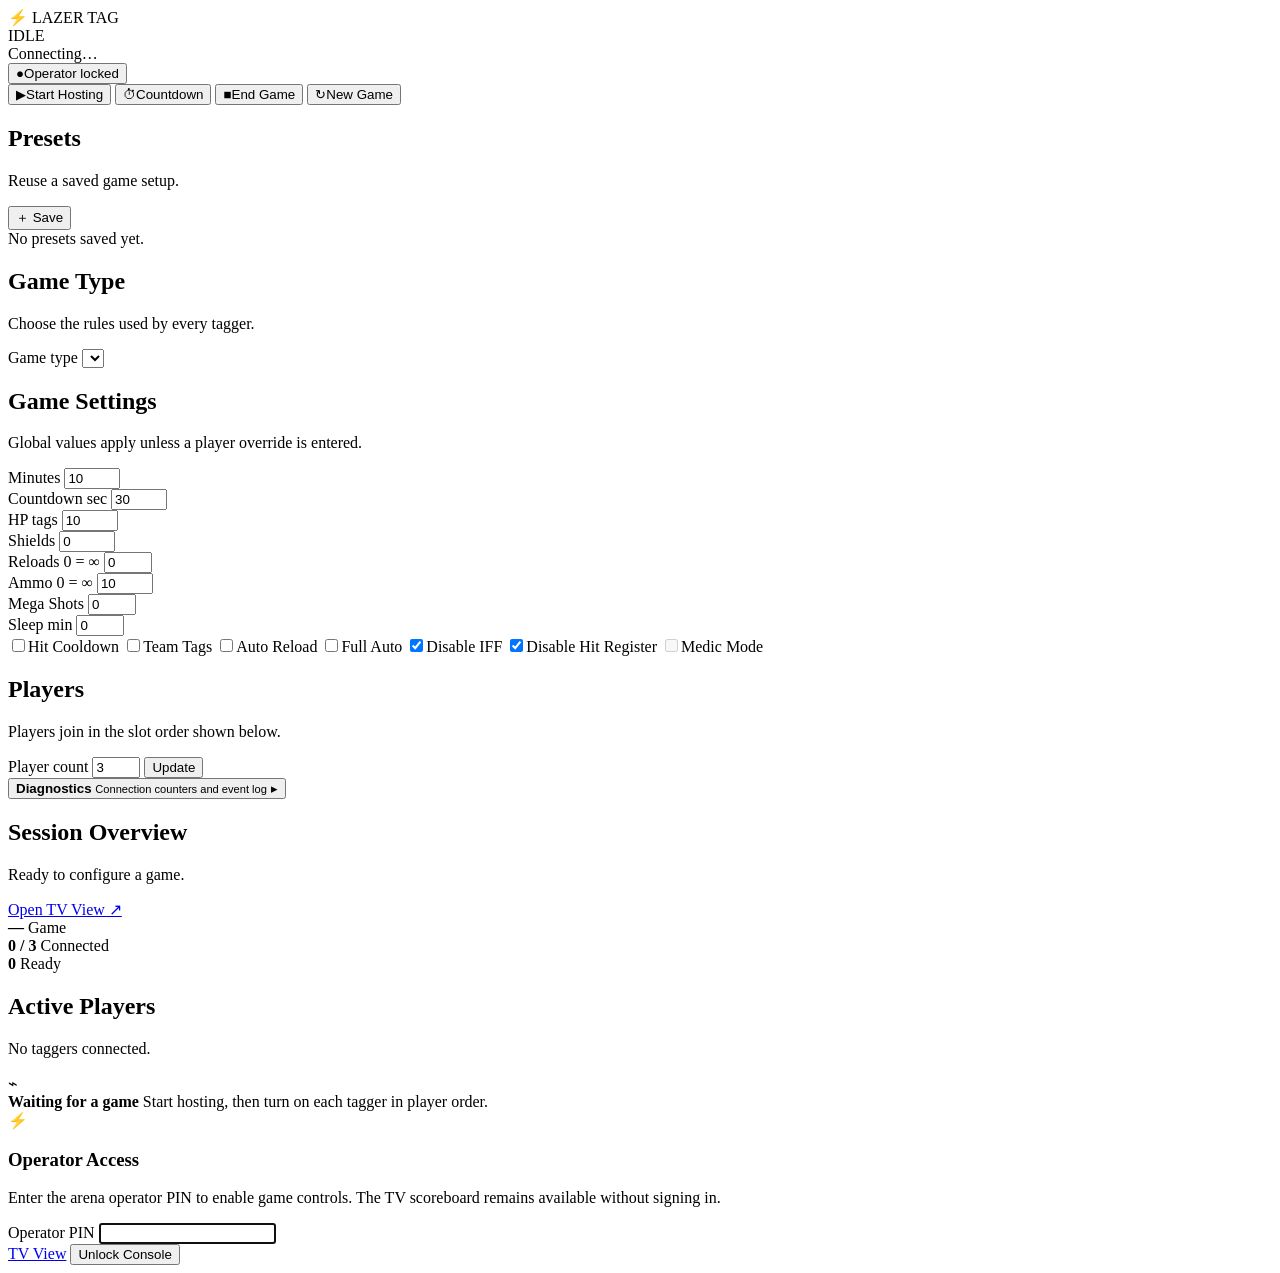
==== LazerTagWebServer/wwwroot/index.html @ 1cfc1164 "Correct repository structure and remove generated files" ====
<!DOCTYPE html>
<html lang="en">
<head>
<meta charset="UTF-8">
<meta name="viewport" content="width=device-width, initial-scale=1.0, maximum-scale=1.0">
<meta name="theme-color" content="#0d1119">
<title>Lazer Tag Control</title>
<link rel="stylesheet" href="/css/app.css">
</head>
<body>

<div id="app-header">
  <header id="topbar">
    <div class="brand" aria-label="Lazer Tag Control">
      <span class="brand-mark" aria-hidden="true">⚡</span>
      <span id="title-text">LAZER TAG</span>
    </div>
    <div id="phase-pill" class="phase-pill phase-idle" aria-live="polite">IDLE</div>
    <div class="header-status">
      <div id="relay-badge" class="relay-badge relay-offline" aria-live="polite">
        <span class="relay-dot-sm" aria-hidden="true"></span>
        <span id="relay-badge-text">Connecting…</span>
      </div>
      <button type="button" id="operator-button" class="operator-badge operator-locked" onclick="toggleOperatorAccess()" aria-label="Unlock operator controls">
        <span aria-hidden="true">●</span><span id="operator-button-text">Operator locked</span>
      </button>
    </div>
  </header>

  <nav id="action-bar" aria-label="Game controls">
    <button type="button" id="btn-start" class="action-btn action-green" onclick="startHosting()">
      <span class="action-icon" aria-hidden="true">▶</span><span>Start Hosting</span>
    </button>
    <button type="button" id="btn-countdown" class="action-btn action-blue" onclick="startCountdown()">
      <span class="action-icon" aria-hidden="true">⏱</span><span>Countdown</span>
    </button>
    <button type="button" id="btn-end" class="action-btn action-red" onclick="endGame()">
      <span class="action-icon" aria-hidden="true">■</span><span id="end-action-label">End Game</span>
    </button>
    <button type="button" id="btn-next" class="action-btn action-muted" onclick="nextStep()">
      <span class="action-icon" aria-hidden="true">↻</span><span>New Game</span>
    </button>
  </nav>
</div>

<main id="main-layout">
  <aside id="setup-panel" aria-label="Game setup">

    <section class="card">
      <div class="section-header">
        <div>
          <h2>Presets</h2>
          <p class="section-subtitle">Reuse a saved game setup.</p>
        </div>
        <button type="button" class="pill-btn" onclick="savePreset()">＋ Save</button>
      </div>
      <div id="preset-list" class="preset-list">
        <span class="muted-hint">No presets saved yet.</span>
      </div>
    </section>

    <section class="card">
      <div class="section-heading">
        <h2>Game Type</h2>
        <p class="section-subtitle">Choose the rules used by every tagger.</p>
      </div>
      <label class="sr-only" for="game-type-select">Game type</label>
      <select id="game-type-select" class="full-select" onchange="onGameTypeChange()"></select>
    </section>

    <section class="card">
      <div class="section-heading">
        <h2>Game Settings</h2>
        <p class="section-subtitle">Global values apply unless a player override is entered.</p>
      </div>
      <div class="settings-grid">
        <div class="setting-item">
          <label for="minutes">Minutes</label>
          <input type="number" id="minutes" min="1" max="255" value="10" inputmode="numeric">
        </div>
        <div class="setting-item">
          <label for="countdown">Countdown <span class="muted-label">sec</span></label>
          <input type="number" id="countdown" min="5" max="255" value="30" inputmode="numeric">
        </div>
        <div class="setting-item">
          <label for="global-hp">HP <span class="muted-label">tags</span></label>
          <input type="number" id="global-hp" min="1" max="254" value="10" inputmode="numeric">
        </div>
        <div class="setting-item">
          <label for="global-shields">Shields</label>
          <input type="number" id="global-shields" min="0" max="254" value="0" inputmode="numeric">
        </div>
        <div class="setting-item">
          <label for="global-reloads">Reloads <span class="muted-label">0 = ∞</span></label>
          <input type="number" id="global-reloads" min="0" max="99" value="0" inputmode="numeric">
        </div>
        <div class="setting-item">
          <label for="global-ammo">Ammo <span class="muted-label">0 = ∞</span></label>
          <input type="number" id="global-ammo" min="0" max="254" value="10" inputmode="numeric">
        </div>
        <div class="setting-item">
          <label for="global-mega">Mega Shots</label>
          <input type="number" id="global-mega" min="0" max="99" value="0" inputmode="numeric">
        </div>
        <div class="setting-item">
          <label for="global-sleep">Sleep <span class="muted-label">min</span></label>
          <input type="number" id="global-sleep" min="0" max="99" value="0" inputmode="numeric">
        </div>
      </div>
      <div class="options-grid" aria-label="Game options">
        <label class="opt-label"><input type="checkbox" id="opt-slow-tags"><span>Hit Cooldown</span></label>
        <label class="opt-label"><input type="checkbox" id="opt-team-tags"><span>Team Tags</span></label>
        <label class="opt-label"><input type="checkbox" id="opt-auto-reload"><span>Auto Reload</span></label>
        <label class="opt-label"><input type="checkbox" id="opt-full-auto"><span>Full Auto</span></label>
        <label class="opt-label"><input type="checkbox" id="opt-disable-iff" checked><span>Disable IFF</span></label>
        <label class="opt-label"><input type="checkbox" id="opt-disable-hitreg" checked><span>Disable Hit Register</span></label>
        <label class="opt-label opt-disabled" title="Not supported by the current host library"><input type="checkbox" id="opt-medic" disabled><span>Medic Mode</span></label>
      </div>
    </section>

    <section class="card">
      <div class="section-header">
        <div>
          <h2>Players</h2>
          <p class="section-subtitle">Players join in the slot order shown below.</p>
        </div>
        <div class="inline-row">
          <label class="sr-only" for="player-count">Player count</label>
          <input type="number" id="player-count" min="2" max="24" value="3" class="count-input" inputmode="numeric">
          <button type="button" class="pill-btn" onclick="buildPlayerSlots()">Update</button>
        </div>
      </div>
      <div id="guided-join-hint" class="guided-hint" aria-live="polite"></div>
      <div id="player-list" class="player-list"></div>
    </section>

    <section class="card debug-card">
      <button type="button" class="section-toggle" id="debug-toggle" onclick="toggleDebug()" aria-expanded="false" aria-controls="debug-body">
        <span>
          <strong>Diagnostics</strong>
          <small>Connection counters and event log</small>
        </span>
        <span id="debug-chevron" class="chevron" aria-hidden="true">▸</span>
      </button>
      <div id="debug-body" hidden>
        <div id="telemetry-bar" class="telemetry-text">Connecting…</div>
        <div id="log-header-row">
          <span class="muted-label">Event log</span>
          <span class="inline-row">
            <button type="button" class="pill-btn" onclick="clearLog()">Clear</button>
            <button type="button" class="pill-btn" onclick="saveLog()">Download</button>
          </span>
        </div>
        <div id="log-box" role="log" aria-live="polite"></div>
      </div>
    </section>
  </aside>

  <section id="right-panel" aria-label="Live game status">
    <section class="card overview-card">
      <div class="section-header">
        <div>
          <h2>Session Overview</h2>
          <p id="overview-message" class="section-subtitle">Ready to configure a game.</p>
        </div>
        <a href="/tv.html" target="_blank" rel="noopener" class="pill-btn link-btn">Open TV View ↗</a>
      </div>
      <div class="overview-grid">
        <div class="overview-stat">
          <strong id="overview-game">—</strong>
          <span>Game</span>
        </div>
        <div class="overview-stat">
          <strong id="overview-players">0 / 3</strong>
          <span>Connected</span>
        </div>
        <div class="overview-stat">
          <strong id="overview-ready">0</strong>
          <span>Ready</span>
        </div>
      </div>
    </section>

    <section class="card" id="live-card">
      <div class="section-header">
        <div>
          <h2>Active Players</h2>
          <p id="live-summary" class="section-subtitle">No taggers connected.</p>
        </div>
      </div>
      <div id="live-player-list" class="live-list">
        <div class="empty-state">
          <div class="empty-icon" aria-hidden="true">⌁</div>
          <strong>Waiting for a game</strong>
          <span>Start hosting, then turn on each tagger in player order.</span>
        </div>
      </div>
    </section>
  </section>
</main>

<div id="toast-region" class="toast-region" aria-live="polite" aria-atomic="true"></div>

<div id="login-dialog" class="dialog-overlay auth-overlay">
  <form id="login-form" class="dialog-box auth-box" role="dialog" aria-modal="true" aria-labelledby="login-dialog-title">
    <div class="auth-mark" aria-hidden="true">⚡</div>
    <h3 id="login-dialog-title">Operator Access</h3>
    <p>Enter the arena operator PIN to enable game controls. The TV scoreboard remains available without signing in.</p>
    <label for="operator-pin">Operator PIN</label>
    <input type="password" id="operator-pin" class="dialog-input" autocomplete="current-password"
           inputmode="numeric" minlength="6" maxlength="128" required autofocus>
    <p id="login-error" class="form-error" role="alert" hidden></p>
    <div class="dialog-buttons">
      <a href="/tv.html" class="action-btn action-muted auth-tv-link">TV View</a>
      <button type="submit" id="login-submit" class="action-btn action-green">Unlock Console</button>
    </div>
  </form>
</div>

<div id="preset-dialog" class="dialog-overlay" hidden>
  <div class="dialog-box" role="dialog" aria-modal="true" aria-labelledby="preset-dialog-title">
    <h3 id="preset-dialog-title">Save Preset</h3>
    <p>Give this configuration a short, recognizable name.</p>
    <label class="sr-only" for="preset-name-input">Preset name</label>
    <input type="text" id="preset-name-input" class="dialog-input" placeholder="Family Game" maxlength="40">
    <div class="dialog-buttons">
      <button type="button" class="action-btn action-muted" onclick="closePresetDialog()">Cancel</button>
      <button type="button" class="action-btn action-green" onclick="confirmSavePreset()">Save Preset</button>
    </div>
  </div>
</div>

<noscript><div class="noscript">JavaScript is required to operate the Lazer Tag server.</div></noscript>
<script src="/js/signalr.min.js"></script>
<script src="/js/app.js"></script>
</body>
</html>
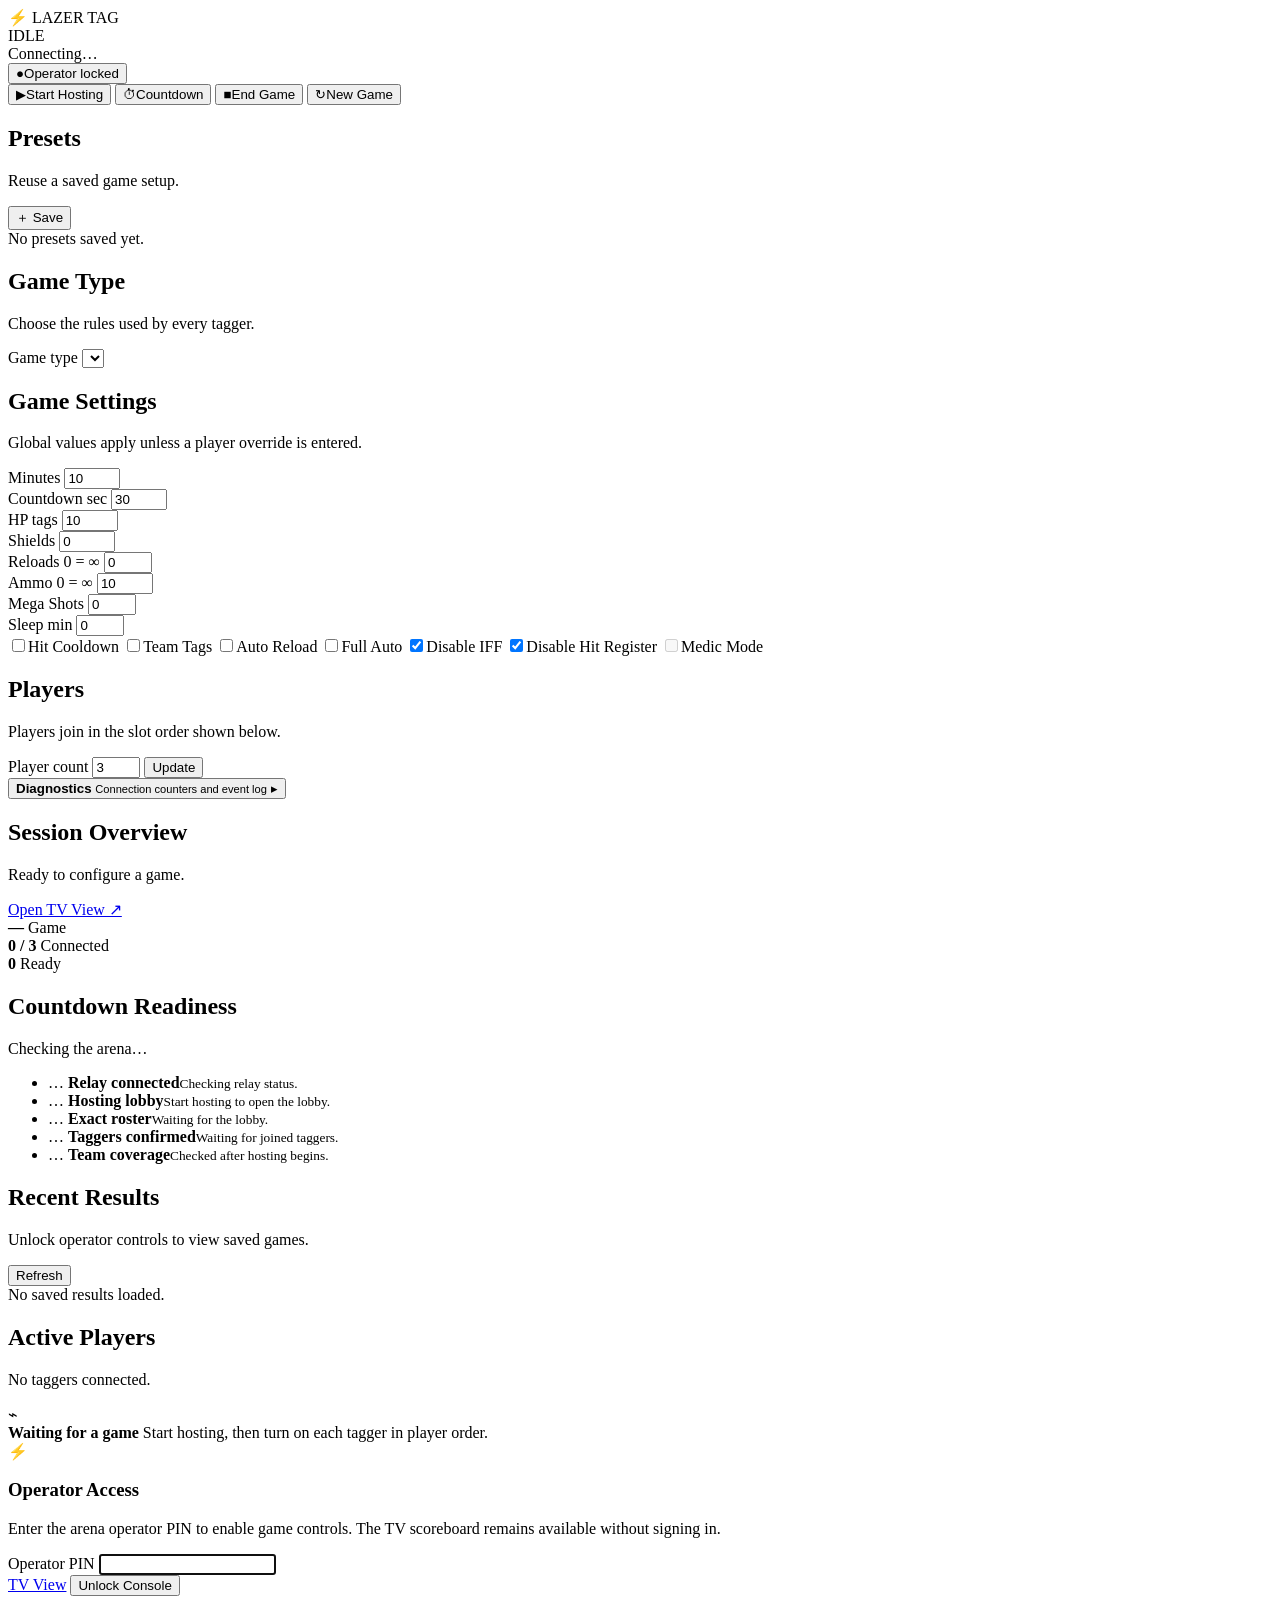
==== commit c7c2e51e: "Add Version 2 arena operations safeguards" ====
--- a/LazerTagWebServer/wwwroot/index.html
+++ b/LazerTagWebServer/wwwroot/index.html
@@ -31,7 +31,8 @@
     <button type="button" id="btn-start" class="action-btn action-green" onclick="startHosting()">
       <span class="action-icon" aria-hidden="true">▶</span><span>Start Hosting</span>
     </button>
-    <button type="button" id="btn-countdown" class="action-btn action-blue" onclick="startCountdown()">
+    <button type="button" id="btn-countdown" class="action-btn action-blue" onclick="startCountdown()"
+            aria-describedby="countdown-action-status">
       <span class="action-icon" aria-hidden="true">⏱</span><span>Countdown</span>
     </button>
     <button type="button" id="btn-end" class="action-btn action-red" onclick="endGame()">
@@ -40,13 +41,18 @@
     <button type="button" id="btn-next" class="action-btn action-muted" onclick="nextStep()">
       <span class="action-icon" aria-hidden="true">↻</span><span>New Game</span>
     </button>
+    <p id="countdown-action-status" class="action-status" aria-live="polite" hidden></p>
   </nav>
 </div>
 
 <main id="main-layout">
   <aside id="setup-panel" aria-label="Game setup">
-
-    <section class="card">
+    <div id="setup-lock-message" class="setup-lock-banner" role="status" hidden>
+      <strong>Setup locked</strong>
+      <span>Game settings and the roster stay fixed until this session is ended and cleared.</span>
+    </div>
+
+    <section class="card" data-setup-section>
       <div class="section-header">
         <div>
           <h2>Presets</h2>
@@ -59,7 +65,7 @@
       </div>
     </section>
 
-    <section class="card">
+    <section class="card" data-setup-section>
       <div class="section-heading">
         <h2>Game Type</h2>
         <p class="section-subtitle">Choose the rules used by every tagger.</p>
@@ -68,7 +74,7 @@
       <select id="game-type-select" class="full-select" onchange="onGameTypeChange()"></select>
     </section>
 
-    <section class="card">
+    <section class="card" data-setup-section>
       <div class="section-heading">
         <h2>Game Settings</h2>
         <p class="section-subtitle">Global values apply unless a player override is entered.</p>
@@ -118,7 +124,7 @@
       </div>
     </section>
 
-    <section class="card">
+    <section class="card" data-setup-section>
       <div class="section-header">
         <div>
           <h2>Players</h2>
@@ -181,6 +187,49 @@
       </div>
     </section>
 
+    <section class="card readiness-card" id="readiness-card" aria-labelledby="readiness-title">
+      <div class="section-heading readiness-heading">
+        <h2 id="readiness-title">Countdown Readiness</h2>
+        <p id="readiness-summary" class="section-subtitle" aria-live="polite">Checking the arena…</p>
+      </div>
+      <ul class="readiness-list" aria-label="Countdown readiness checks">
+        <li id="readiness-relay" class="readiness-item is-waiting">
+          <span class="readiness-icon" aria-hidden="true">…</span>
+          <span><strong>Relay connected</strong><small>Checking relay status.</small></span>
+        </li>
+        <li id="readiness-phase" class="readiness-item is-waiting">
+          <span class="readiness-icon" aria-hidden="true">…</span>
+          <span><strong>Hosting lobby</strong><small>Start hosting to open the lobby.</small></span>
+        </li>
+        <li id="readiness-roster" class="readiness-item is-waiting">
+          <span class="readiness-icon" aria-hidden="true">…</span>
+          <span><strong>Exact roster</strong><small>Waiting for the lobby.</small></span>
+        </li>
+        <li id="readiness-confirmed" class="readiness-item is-waiting">
+          <span class="readiness-icon" aria-hidden="true">…</span>
+          <span><strong>Taggers confirmed</strong><small>Waiting for joined taggers.</small></span>
+        </li>
+        <li id="readiness-teams" class="readiness-item is-waiting">
+          <span class="readiness-icon" aria-hidden="true">…</span>
+          <span><strong>Team coverage</strong><small>Checked after hosting begins.</small></span>
+        </li>
+      </ul>
+    </section>
+
+    <section class="card history-card" id="history-card" aria-labelledby="history-title">
+      <div class="section-header">
+        <div>
+          <h2 id="history-title">Recent Results</h2>
+          <p id="history-summary" class="section-subtitle">Unlock operator controls to view saved games.</p>
+        </div>
+        <button type="button" id="history-refresh" class="pill-btn" onclick="loadHistory()">Refresh</button>
+      </div>
+      <div id="history-list" class="history-list">
+        <div class="history-empty">No saved results loaded.</div>
+      </div>
+      <div id="history-detail" class="history-detail" hidden></div>
+    </section>
+
     <section class="card" id="live-card">
       <div class="section-header">
         <div>
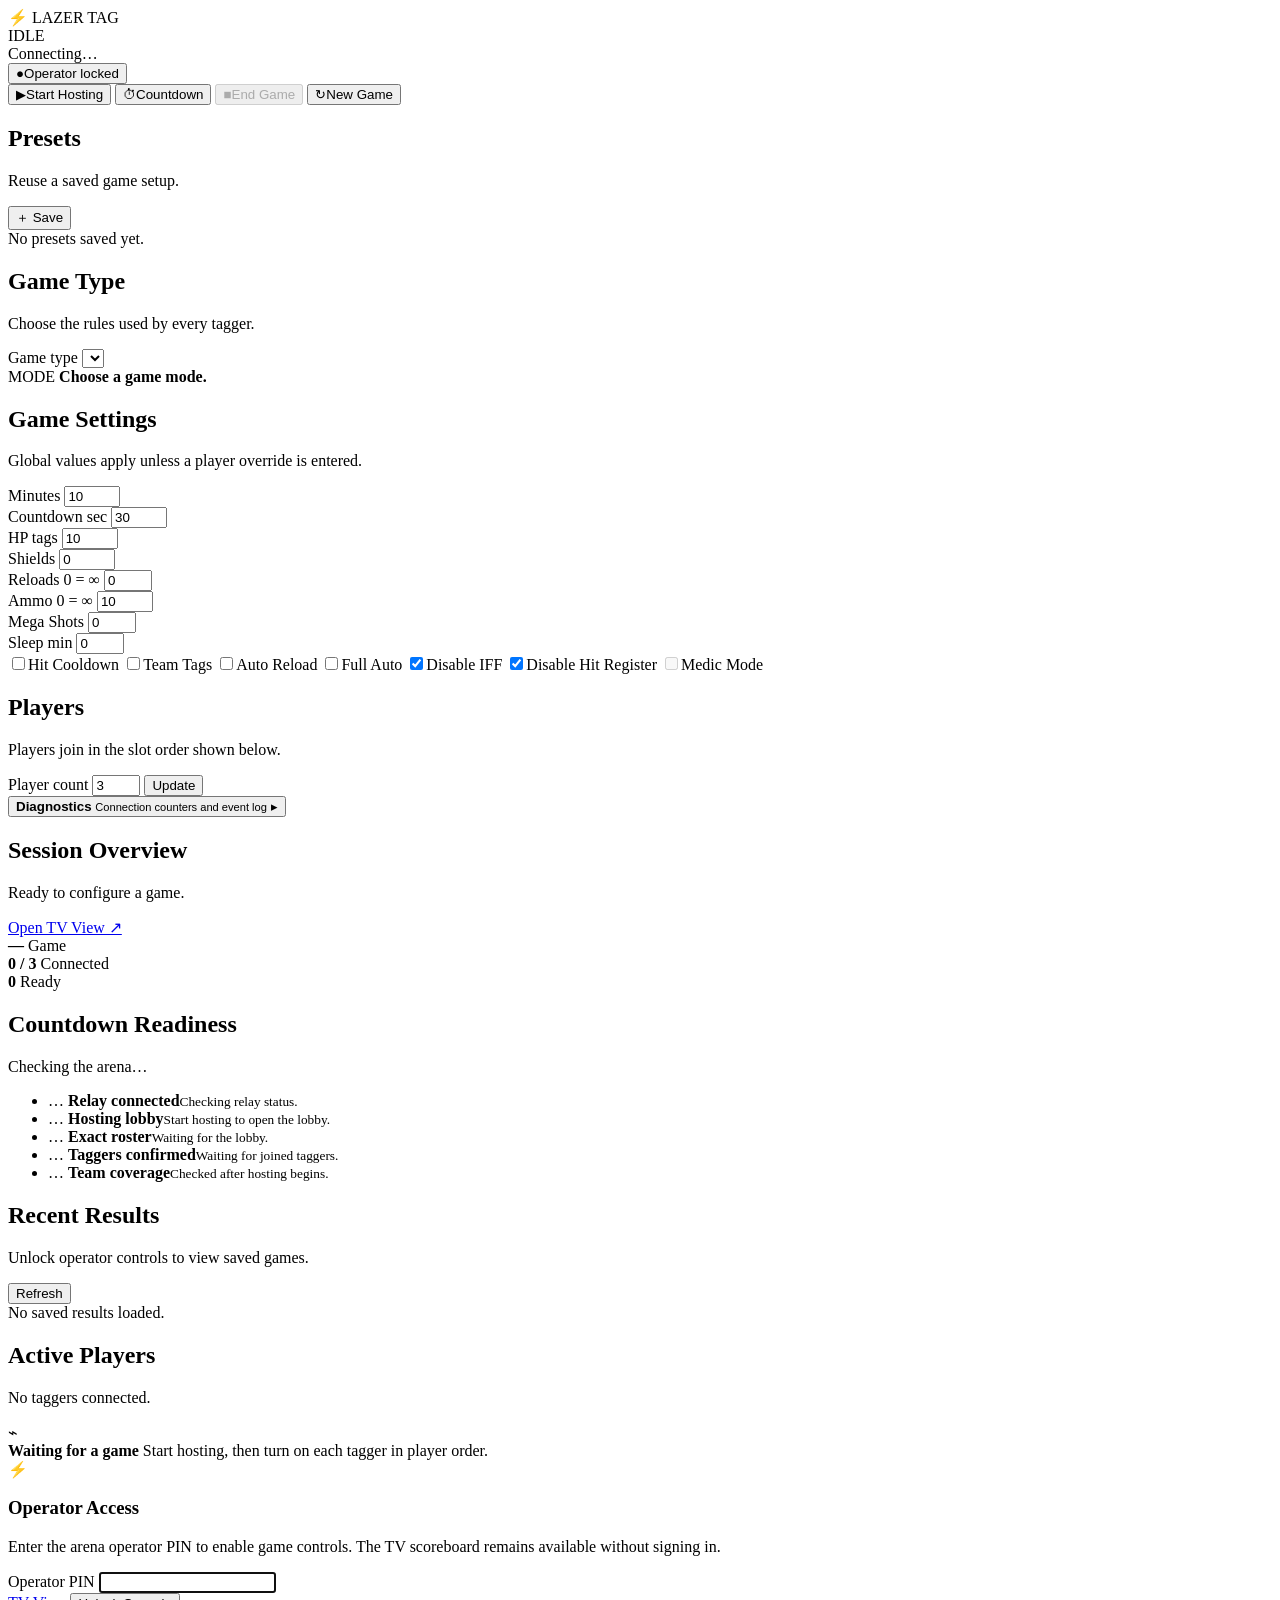
==== commit 89edcd26: "Limit non-canonical debrief counts and add V1 reliability work Scoring: field taggers sometimes send" ====
--- a/LazerTagWebServer/wwwroot/index.html
+++ b/LazerTagWebServer/wwwroot/index.html
@@ -35,8 +35,8 @@
             aria-describedby="countdown-action-status">
       <span class="action-icon" aria-hidden="true">⏱</span><span>Countdown</span>
     </button>
-    <button type="button" id="btn-end" class="action-btn action-red" onclick="endGame()">
-      <span class="action-icon" aria-hidden="true">■</span><span id="end-action-label">End Game</span>
+    <button type="button" id="btn-end" class="action-btn action-red" onclick="endGame()" disabled>
+      <span class="action-icon" aria-hidden="true">■</span><span>End Game</span>
     </button>
     <button type="button" id="btn-next" class="action-btn action-muted" onclick="nextStep()">
       <span class="action-icon" aria-hidden="true">↻</span><span>New Game</span>
@@ -72,6 +72,13 @@
       </div>
       <label class="sr-only" for="game-type-select">Game type</label>
       <select id="game-type-select" class="full-select" onchange="onGameTypeChange()"></select>
+      <div id="game-mode-info" class="game-mode-info" aria-live="polite">
+        <div class="game-mode-info-head">
+          <span id="game-mode-code" class="mode-code">MODE</span>
+          <strong id="game-mode-objective">Choose a game mode.</strong>
+        </div>
+        <div id="game-mode-note" class="game-mode-note"></div>
+      </div>
     </section>
 
     <section class="card" data-setup-section>
@@ -221,6 +228,7 @@
         <div>
           <h2 id="history-title">Recent Results</h2>
           <p id="history-summary" class="section-subtitle">Unlock operator controls to view saved games.</p>
+          <p id="history-write-status" class="section-subtitle" role="status" hidden></p>
         </div>
         <button type="button" id="history-refresh" class="pill-btn" onclick="loadHistory()">Refresh</button>
       </div>
@@ -236,6 +244,7 @@
           <h2>Active Players</h2>
           <p id="live-summary" class="section-subtitle">No taggers connected.</p>
         </div>
+        <button type="button" id="btn-finish-debrief" class="pill-btn" onclick="finishDebrief()" hidden disabled>Finish with missing reports</button>
       </div>
       <div id="live-player-list" class="live-list">
         <div class="empty-state">
@@ -281,6 +290,7 @@
 
 <noscript><div class="noscript">JavaScript is required to operate the Lazer Tag server.</div></noscript>
 <script src="/js/signalr.min.js"></script>
+<script src="/js/snapshots.js"></script>
 <script src="/js/app.js"></script>
 </body>
 </html>
